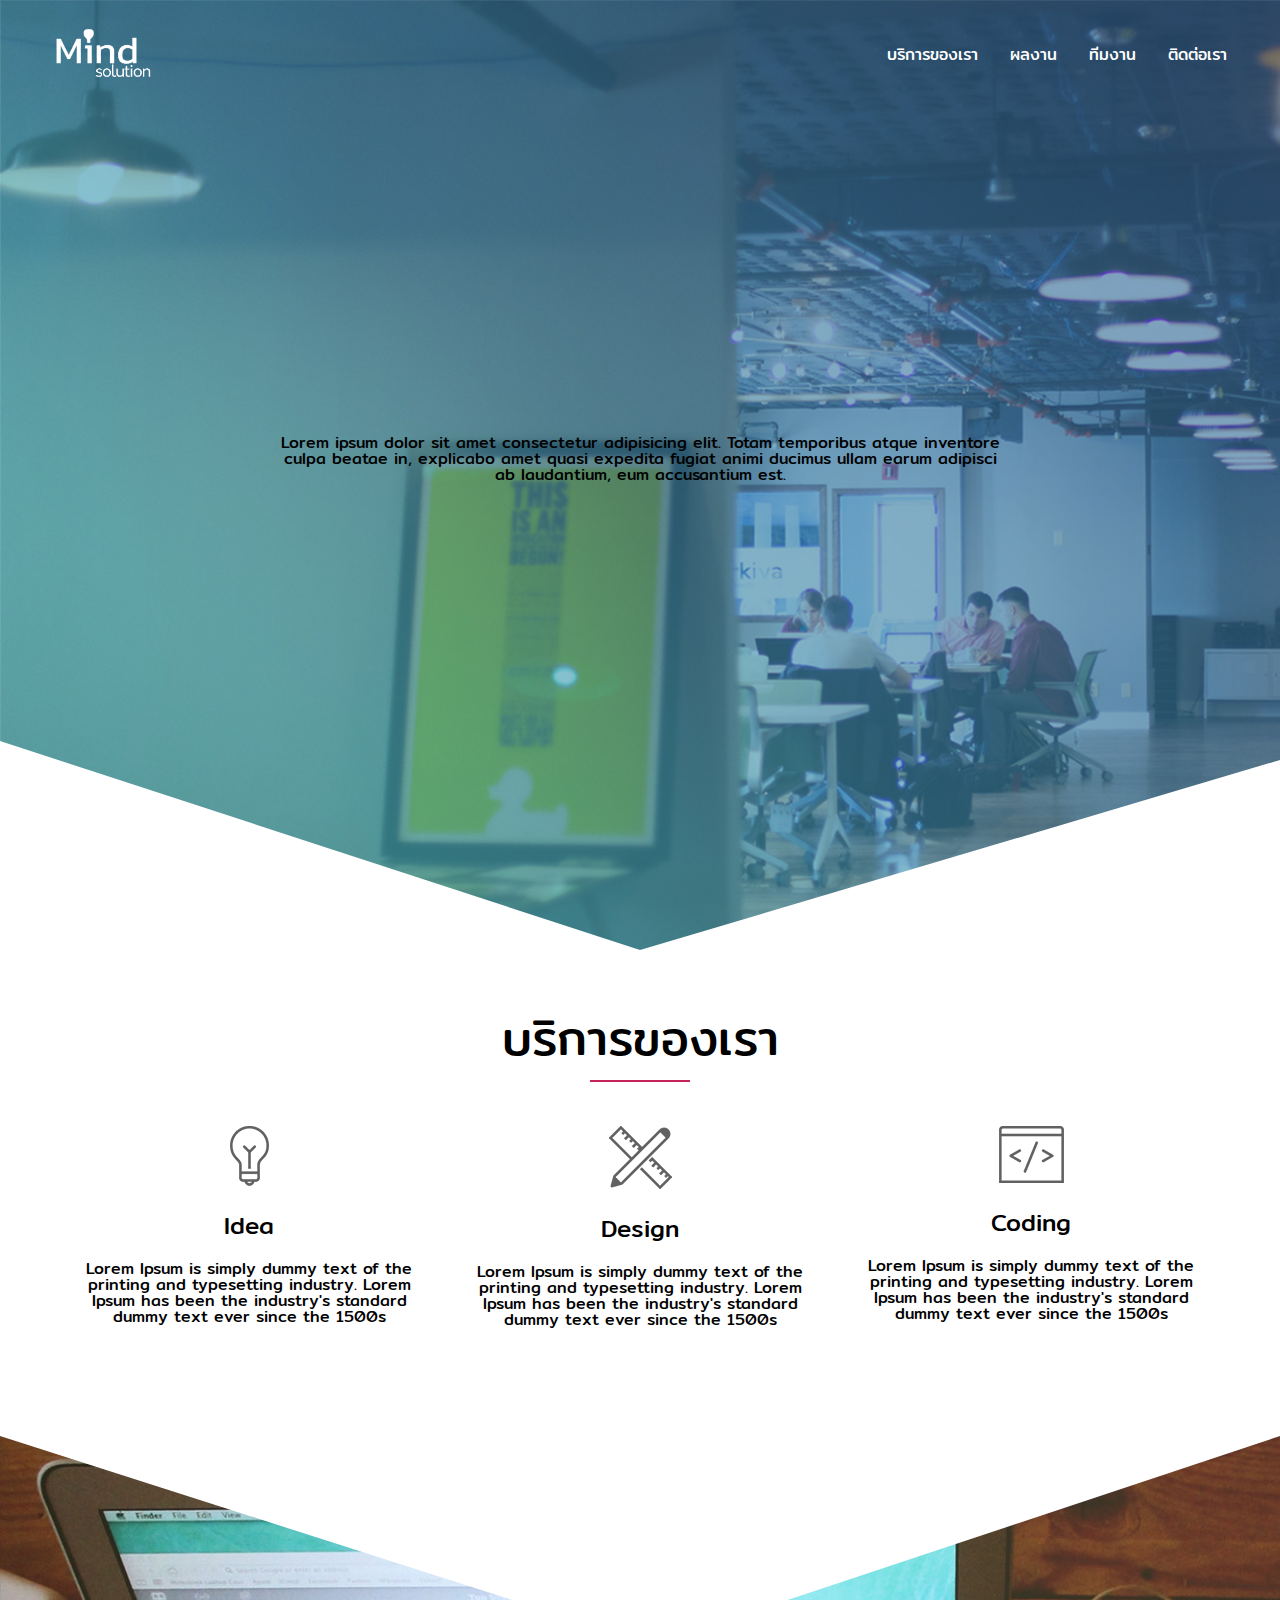
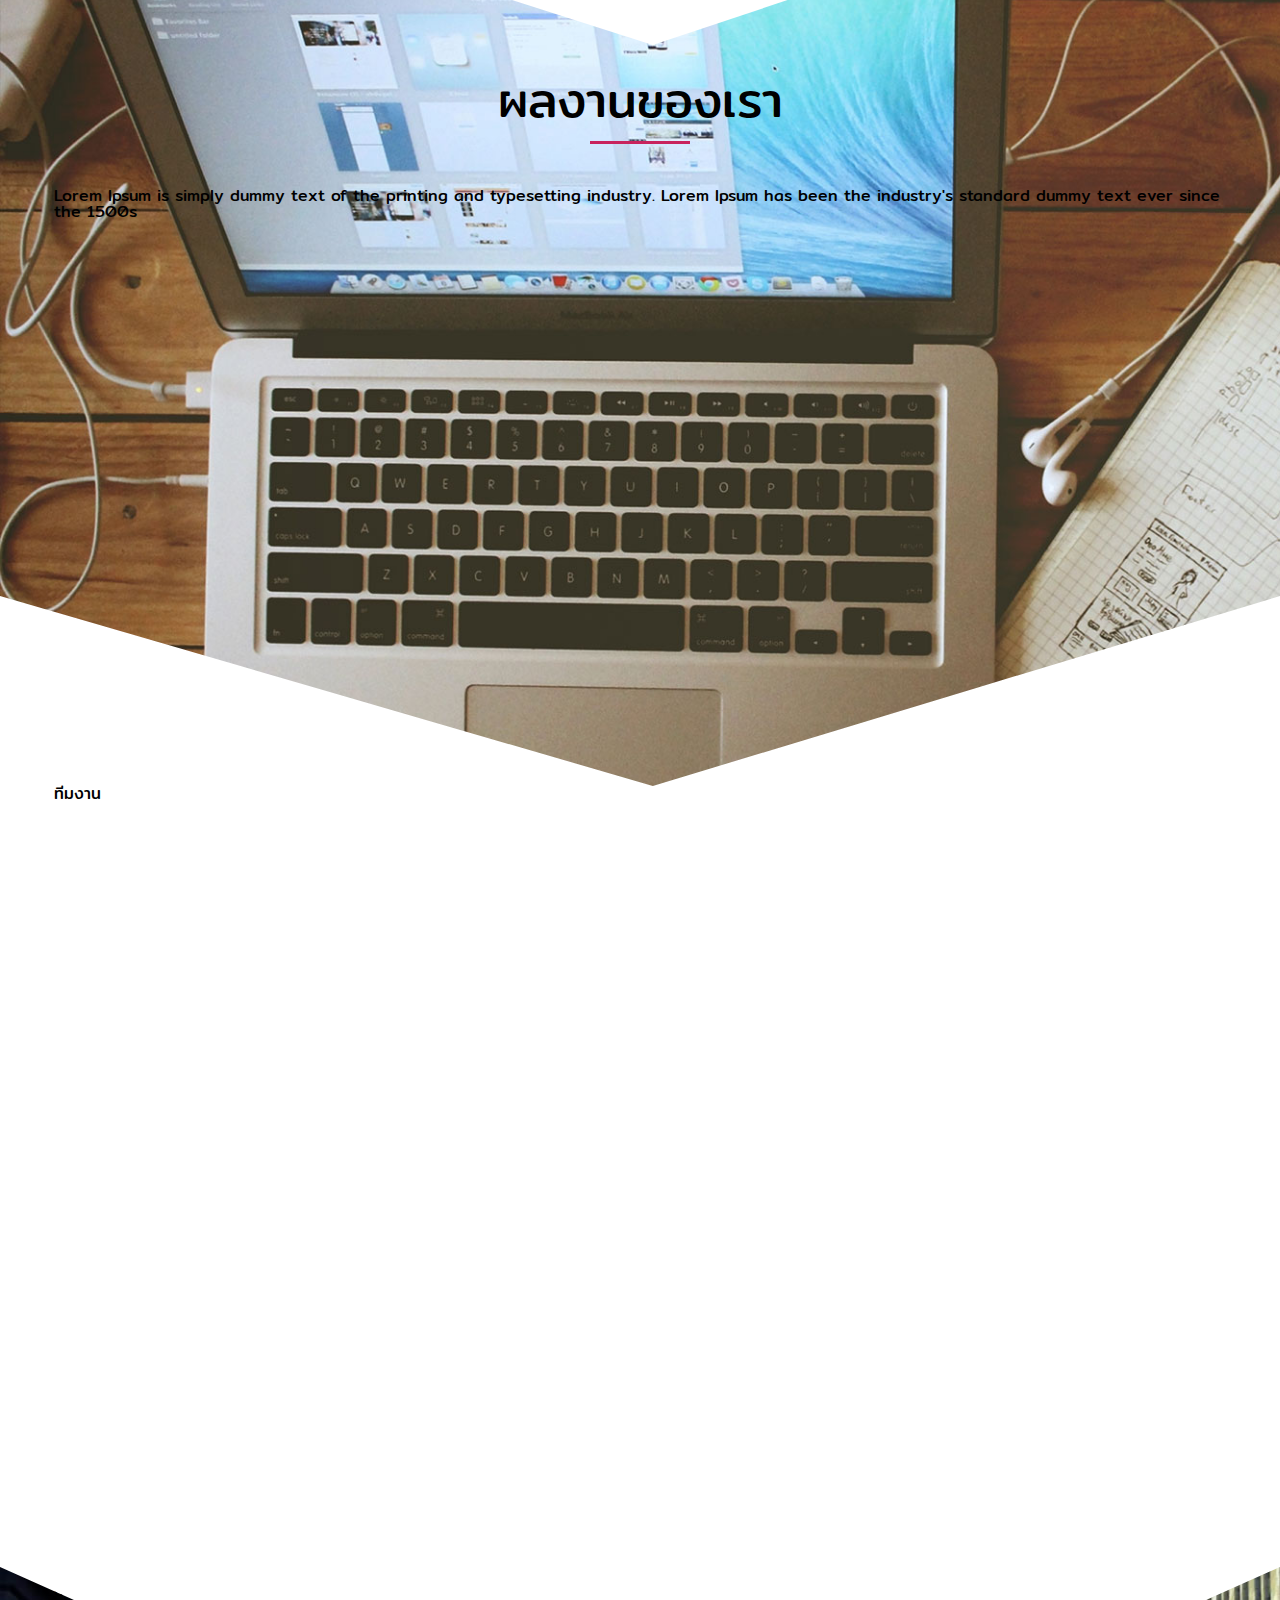
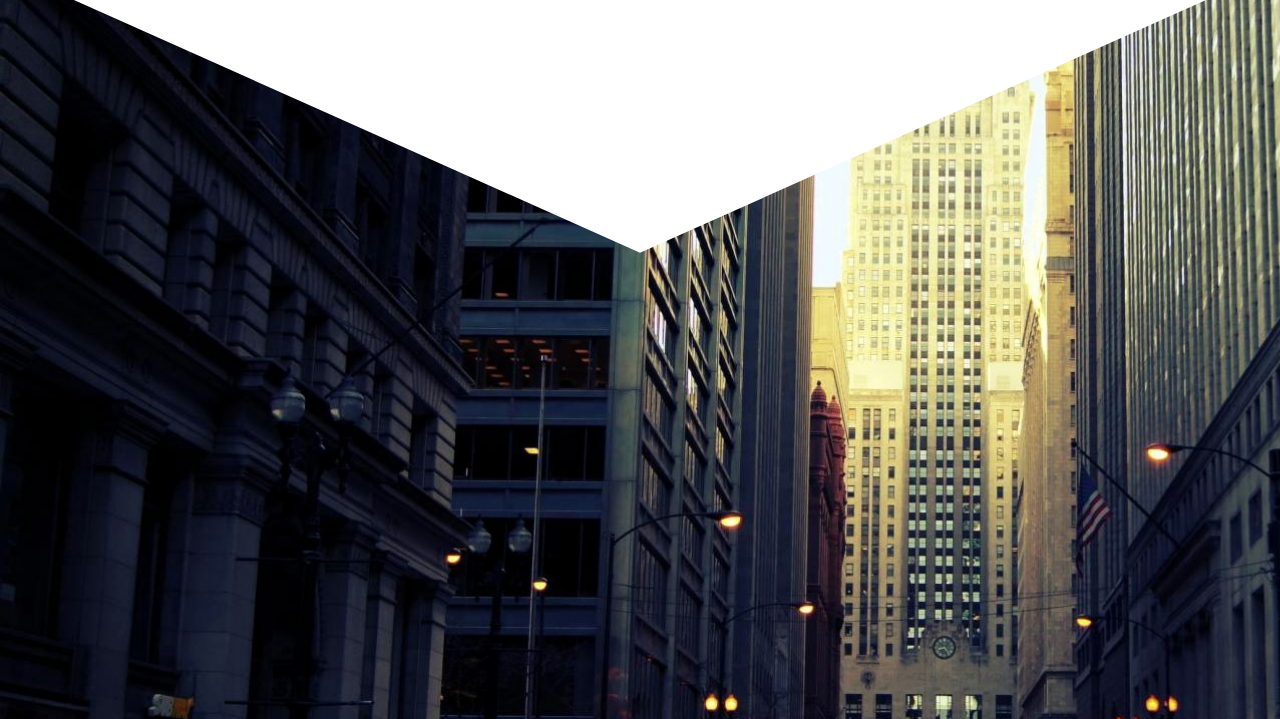
==== 26-Jan-20/index.html @ c3620bf3 "26 Jan 20" ====
<!DOCTYPE html>
<html lang="en">

<head>
    <meta charset="UTF-8">
    <meta name="viewport" content="width=device-width, initial-scale=1.0">
    <meta http-equiv="X-UA-Compatible" content="ie=edge">
    <title>Arrow</title>
    <link rel="stylesheet" href="https://cdnjs.cloudflare.com/ajax/libs/font-awesome/4.7.0/css/font-awesome.css" />
    <link rel="stylesheet" href="css/style.css">
</head>

<body>
    <header>
        <div class="container">
            <nav>
                <div class="logo">
                    <img src='./img/Arrow.png' width="100px" />
                </div>
                <ul class="menu">
                    <li><a href="#">บริการของเรา</a></li>
                    <li><a href="#">ผลงาน</a></li>
                    <li><a href="#">ทีมงาน</a></li>
                    <li><a href="#">ติดต่อเรา</a></li>
                </ul>
            </nav>
            <div class="header_title">
                Lorem ipsum dolor sit amet consectetur adipisicing elit. Totam temporibus atque inventore culpa beatae
                in, explicabo amet quasi expedita fugiat animi ducimus ullam earum adipisci ab laudantium, eum
                accusantium est.
            </div>
        </div>
    </header>

    <section class="services">
        <div class="container">
            <div class="services_header">
                <h4>บริการของเรา</h4>
            </div>

            <div class="service_items_container">
                <div class="services_items">
                    <div class="services_item_box">
                        <div class="services_item_icon">
                            <img src="./img/light.png" alt="" srcset="">
                        </div>
                        <div class="services_item_headers">
                            Idea
                        </div>
                        <div class="services_item_content">
                            Lorem Ipsum is simply dummy text of the printing and typesetting industry.
                            Lorem Ipsum has
                            been the industry's standard dummy text ever since the 1500s
                        </div>
                    </div>
                </div>

                <div class="services_items">
                    <div class="services_item_box">
                        <div class="services_item_icon">
                            <img src="./img/pencil-ruler.png" alt="" srcset="">
                        </div>
                        <div class="services_item_headers">
                            Design
                        </div>
                        <div class="services_item_content">
                            Lorem Ipsum is simply dummy text of the printing and typesetting industry.
                            Lorem Ipsum has
                            been the industry's standard dummy text ever since the 1500s
                        </div>
                    </div>
                </div>

                <div class="services_items">
                    <div class="services_item_box">
                        <div class="services_item_icon">
                            <img src="./img/coding.png" alt="" srcset="">
                        </div>
                        <div class="services_item_headers">
                            Coding
                        </div>
                        <div class="services_item_content">
                            Lorem Ipsum is simply dummy text of the printing and typesetting industry.
                            Lorem Ipsum has
                            been the industry's standard dummy text ever since the 1500s
                        </div>
                    </div>
                </div>
            </div>
        </div>
    </section>
    <section class="ourportfolio">
        <div class="container">
            <div class="ourportfolio_header">
                <p>ผลงานของเรา</p>
            </div>
            <div class="ourportfolio_content">
                <p>Lorem Ipsum is simply dummy text of the printing and typesetting industry. Lorem Ipsum has been the
                    industry's standard dummy text ever since the 1500s </p>
            </div>
        </div>
    </section>

    <section class="ourteam">
        <div class="container">
            <div class="ourteam_header">
                <p>ทีมงาน</p>
            </div>
            <div class="ourteam_content">

            </div>
        </div>
    </section>

    <section class="contactus">
        <div class="container">
            <div class="contactus_header">
                <p> ติดต่อเรา </p>
            </div>
            <div class="contactus_content">
                dddddddddddddddddddddddddd
            </div>
        </div>
    </section>
</body>

</html>
---- 26-Jan-20/css/style.css ----
@import url('https://fonts.googleapis.com/css?family=Mitr&display=swap');

html, body, div, span, applet, object, iframe,
h1, h2, h3, h4, h5, h6, p, blockquote, pre,
a, abbr, acronym, address, big, cite, code,
del, dfn, em, img, ins, kbd, q, s, samp,
small, strike, strong, sub, sup, tt, var,
b, u, i, center,
dl, dt, dd, ol, ul, li,
fieldset, form, label, legend,
table, caption, tbody, tfoot, thead, tr, th, td,
article, aside, canvas, details, embed, 
figure, figcaption, footer, header, hgroup, 
menu, nav, output, ruby, section, summary,
time, mark, audio, video {
	margin: 0;
	padding: 0;
	border: 0;
	font-size: 100%;
	font: inherit;
	vertical-align: baseline;
}
/* HTML5 display-role reset for older browsers */
article, aside, details, figcaption, figure, 
footer, header, hgroup, menu, nav, section {
	display: block;
}
body {
    line-height: 1;
    font-family: 'Mitr', sans-serif;
}
ol, ul {
	list-style: none;
}
blockquote, q {
	quotes: none;
}
blockquote:before, blockquote:after,
q:before, q:after {
	content: '';
	content: none;
}
table {
	border-collapse: collapse;
	border-spacing: 0;
}
.container {
    max-width: 1173px;
    width: 98%;
    margin: 0 auto;
}

header {
    width: 100%;
    height: 950px;
    background: url('../img//bg_container.png') no-repeat;
    clip-path: polygon(0 78%, 0 0, 100% 0, 100% 80%, 50% 100%);
    background-size: cover;
}

nav {
    display: flex;
    justify-content: space-between;
    align-items: center;
    height: 109px;
}

nav ul.menu {
    display: flex;
}

nav ul.menu li {
    margin-left: 2em;
}

nav ul.menu li a {
    color: #fff;
    text-decoration: none;
    transition: .2s;
}

nav ul.menu li a:hover {
    color: #ccc7c7;
}

.header_title {
    width: 725px;
    text-align: center;
    margin: 0 auto;
    height: 700px;
    display: flex;
    align-items: center;
}

/* Our Services */

.services {
    width: 100%;
    height: 422px;
}

.services_header {
    margin-top: 4em;
}

.services_header h4 {
    text-align: center;
    font-size: 3em;
    position: relative;
}

.services_header h4:before {
    content: '';
    position: absolute;
    left: 50%;
    transform: translateX(-50%);
    width: 100px;
    border-bottom: 2px solid #c8235d;
    bottom: -20px;
}
 
.service_items_container {
    display: flex;
    flex-direction: row;
    width: 100%;
    padding-top: 4em;
}

.services_items {
    display: flex;
    text-align: center;
}

.services_item_headers {
    margin-top: 1em;
    margin-bottom: 1em;
    font-size: x-large;
}

.services_item_content {
    margin: 3px 20px;
}

/* Our Portfolio */

.ourportfolio {
    width: 100%;
    height: 950px;
    background: url('../img/macbook.jpg') no-repeat;
    clip-path: polygon(100% 80%, 51% 100%, 0 80%, 0 0, 51% 22%, 100% 0);
    background-size: cover;
}

.ourportfolio_header {
    padding-top: 5em;
    text-align: center;
    font-size: 3em;
    position: relative;
}

.ourportfolio_header p:before {
    content: '';
    position: absolute;
    left: 50%;
    transform: translateX(-50%);
    width: 100px;
    border-bottom: 3px solid #c8235d;
    bottom: -20px;
}

.ourportfolio_content {
    width: 100%;
    padding-top: 4em;
}

/* Our Team */

.ourteam {
    width: 100%;
    height: 781px;
}


/* Contact Us */

.contactus {
    width: 100%;
    height: 752px;
    background: url('../img/contactus.jpg') no-repeat;
    background-size: cover;
    clip-path: polygon(100% 100%, 47% 100%, 0 100%, 0 0, 50% 38%, 100% 0);
    white-space: normal;
}
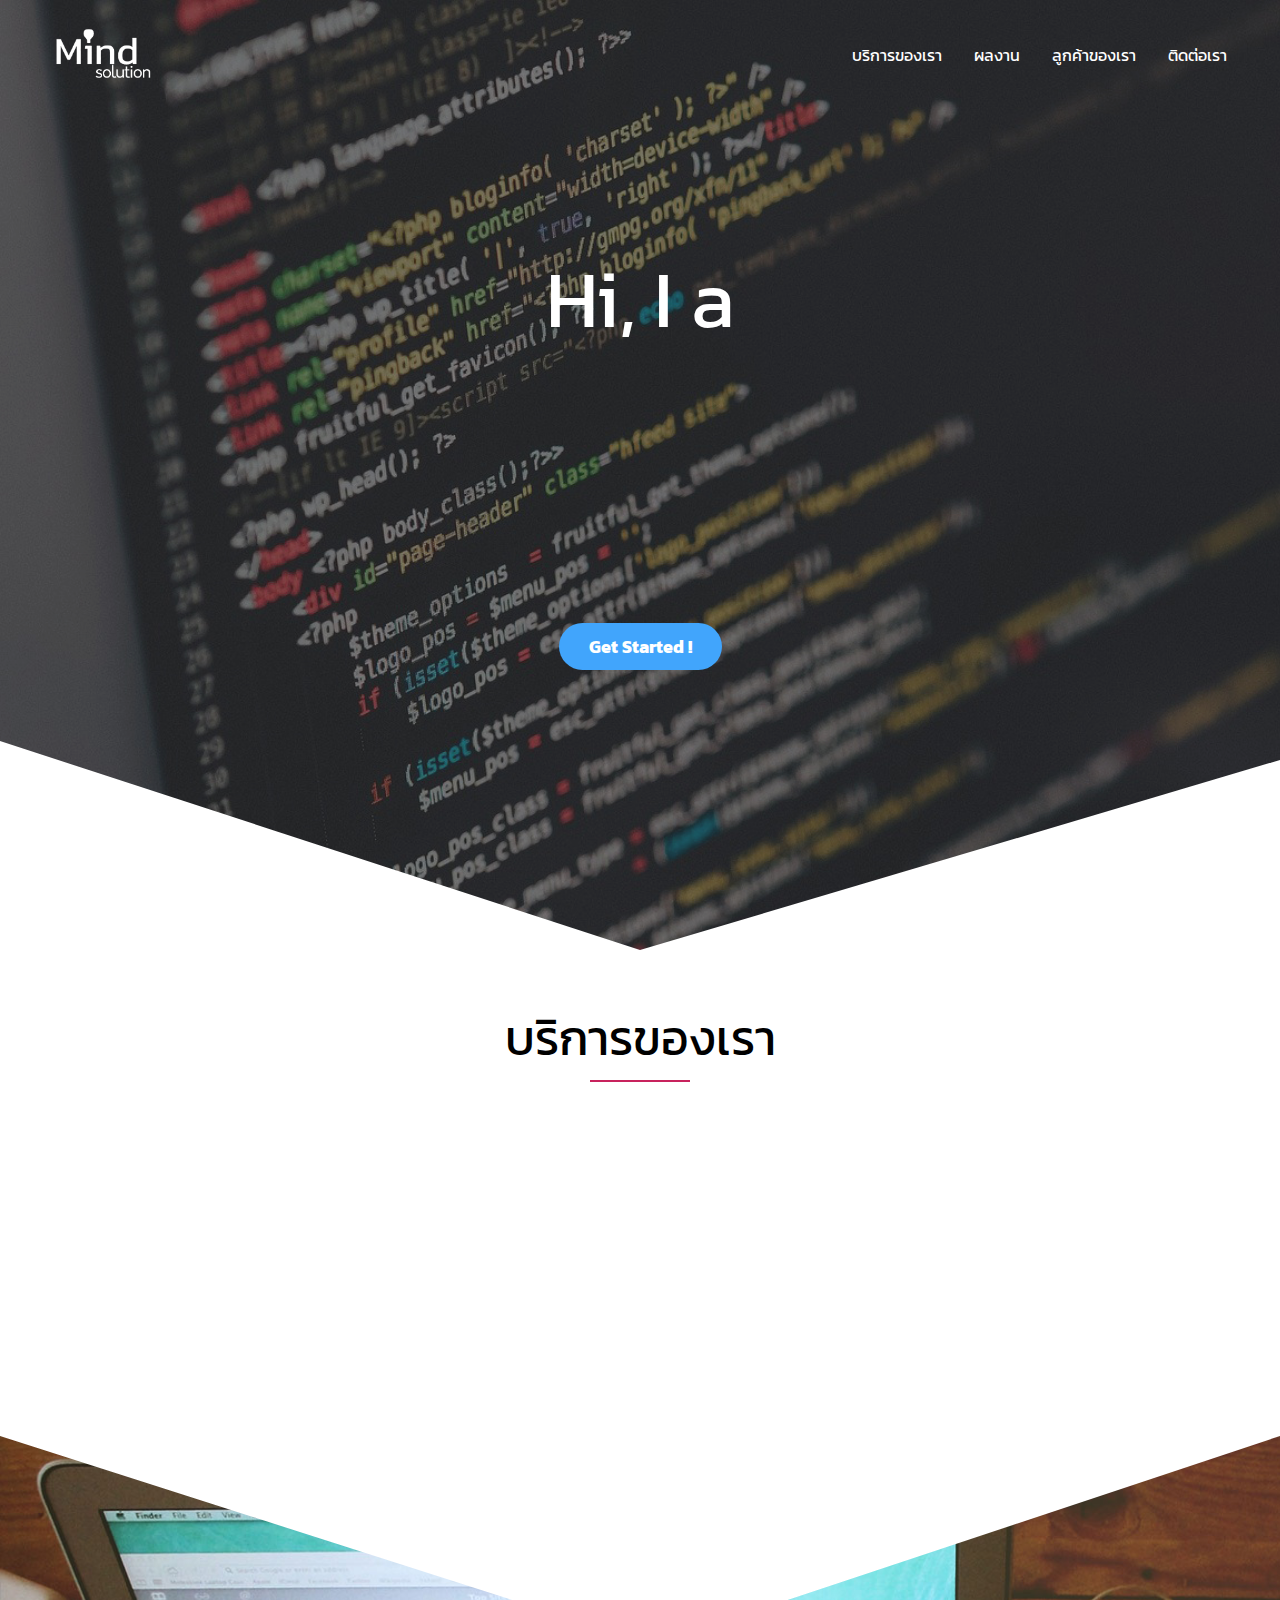
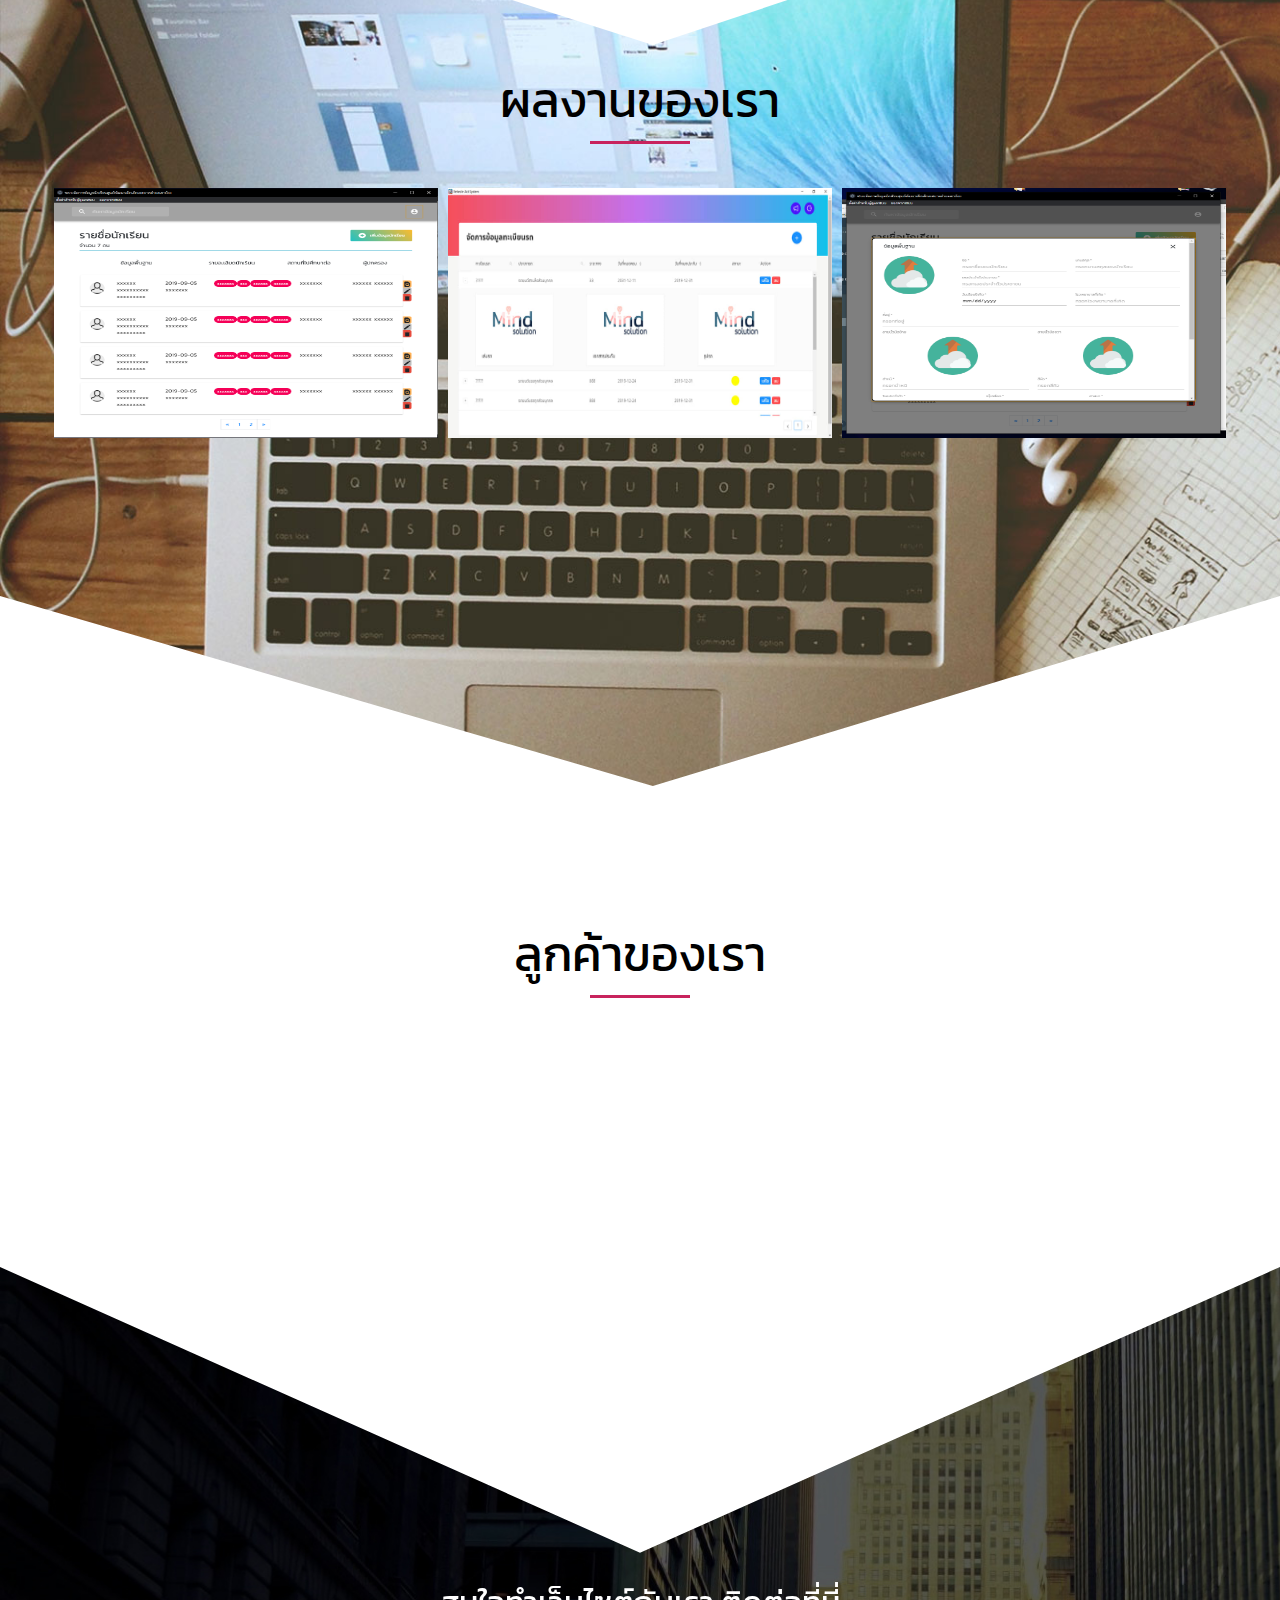
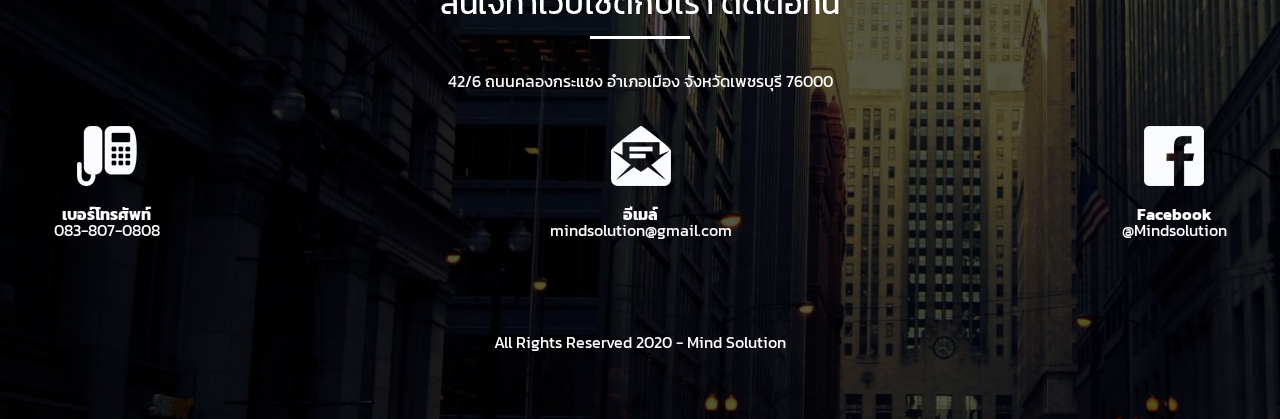
==== commit 3ebcbafb: "improve 26 jan" ====
--- a/26-Jan-20/index.html
+++ b/26-Jan-20/index.html
@@ -1,127 +1,238 @@
 <!DOCTYPE html>
 <html lang="en">
-
-<head>
-    <meta charset="UTF-8">
-    <meta name="viewport" content="width=device-width, initial-scale=1.0">
-    <meta http-equiv="X-UA-Compatible" content="ie=edge">
-    <title>Arrow</title>
-    <link rel="stylesheet" href="https://cdnjs.cloudflare.com/ajax/libs/font-awesome/4.7.0/css/font-awesome.css" />
-    <link rel="stylesheet" href="css/style.css">
-</head>
-
-<body>
-    <header>
-        <div class="container">
-            <nav>
-                <div class="logo">
-                    <img src='./img/Arrow.png' width="100px" />
-                </div>
-                <ul class="menu">
-                    <li><a href="#">บริการของเรา</a></li>
-                    <li><a href="#">ผลงาน</a></li>
-                    <li><a href="#">ทีมงาน</a></li>
-                    <li><a href="#">ติดต่อเรา</a></li>
-                </ul>
-            </nav>
-            <div class="header_title">
-                Lorem ipsum dolor sit amet consectetur adipisicing elit. Totam temporibus atque inventore culpa beatae
-                in, explicabo amet quasi expedita fugiat animi ducimus ullam earum adipisci ab laudantium, eum
-                accusantium est.
-            </div>
-        </div>
+  <head>
+    <meta charset="UTF-8" />
+    <meta name="viewport" content="width=device-width, initial-scale=1.0" />
+    <meta http-equiv="X-UA-Compatible" content="ie=edge" />
+    <title>Mind Solution | รับพัฒนา Application เว็บ Application</title>
+    <link rel="stylesheet" href="https://unpkg.com/aos@next/dist/aos.css" />
+    <link
+      rel="stylesheet"
+      href="https://cdnjs.cloudflare.com/ajax/libs/animate.css/3.7.0/animate.min.css"
+    />
+    <link
+      rel="stylesheet"
+      href="https://cdnjs.cloudflare.com/ajax/libs/OwlCarousel2/2.3.4/assets/owl.carousel.min.css"
+    />
+    <link
+      rel="stylesheet"
+      href="https://cdnjs.cloudflare.com/ajax/libs/OwlCarousel2/2.3.4/assets/owl.theme.default.min.css"
+    />
+    <link rel="stylesheet" href="css/style.css" />
+  </head>
+
+  <body id="fullpage">
+
+    <header class="section">
+      <div class="container">
+        <nav>
+          <div class="logo">
+            <img src="./img/Arrow.png" width="100px" />
+          </div>
+          <ul class="menu">
+            <li><a href="#section1">บริการของเรา</a></li>
+            <li><a href="#section3">ผลงาน</a></li>
+            <li><a href="#section4">ลูกค้าของเรา</a></li>
+            <li><a href="#section5">ติดต่อเรา</a></li>
+          </ul>
+        </nav>
+        <div class="header_title">
+          <div class="text">
+            <h1
+              class="typewrite"
+              data-period="2000"
+              data-type='[ "Hi, I am Mind Solution", "I am Creative.", "I Love Design.", "I Love to Develop." ]'
+            >
+              <span class="wrap"> </span>
+            </h1>
+          </div>
+          <div class="getstarted">
+            <a href="#section1" class="getstarted">Get Started !</a>
+          </div>
+        </div>
+      </div>
     </header>
 
-    <section class="services">
-        <div class="container">
-            <div class="services_header">
-                <h4>บริการของเรา</h4>
-            </div>
-
-            <div class="service_items_container">
-                <div class="services_items">
-                    <div class="services_item_box">
-                        <div class="services_item_icon">
-                            <img src="./img/light.png" alt="" srcset="">
-                        </div>
-                        <div class="services_item_headers">
-                            Idea
-                        </div>
-                        <div class="services_item_content">
-                            Lorem Ipsum is simply dummy text of the printing and typesetting industry.
-                            Lorem Ipsum has
-                            been the industry's standard dummy text ever since the 1500s
-                        </div>
-                    </div>
-                </div>
-
-                <div class="services_items">
-                    <div class="services_item_box">
-                        <div class="services_item_icon">
-                            <img src="./img/pencil-ruler.png" alt="" srcset="">
-                        </div>
-                        <div class="services_item_headers">
-                            Design
-                        </div>
-                        <div class="services_item_content">
-                            Lorem Ipsum is simply dummy text of the printing and typesetting industry.
-                            Lorem Ipsum has
-                            been the industry's standard dummy text ever since the 1500s
-                        </div>
-                    </div>
-                </div>
-
-                <div class="services_items">
-                    <div class="services_item_box">
-                        <div class="services_item_icon">
-                            <img src="./img/coding.png" alt="" srcset="">
-                        </div>
-                        <div class="services_item_headers">
-                            Coding
-                        </div>
-                        <div class="services_item_content">
-                            Lorem Ipsum is simply dummy text of the printing and typesetting industry.
-                            Lorem Ipsum has
-                            been the industry's standard dummy text ever since the 1500s
-                        </div>
-                    </div>
-                </div>
-            </div>
-        </div>
-    </section>
-    <section class="ourportfolio">
-        <div class="container">
-            <div class="ourportfolio_header">
-                <p>ผลงานของเรา</p>
-            </div>
-            <div class="ourportfolio_content">
-                <p>Lorem Ipsum is simply dummy text of the printing and typesetting industry. Lorem Ipsum has been the
-                    industry's standard dummy text ever since the 1500s </p>
-            </div>
-        </div>
-    </section>
-
-    <section class="ourteam">
-        <div class="container">
-            <div class="ourteam_header">
-                <p>ทีมงาน</p>
-            </div>
-            <div class="ourteam_content">
-
-            </div>
-        </div>
-    </section>
-
-    <section class="contactus">
-        <div class="container">
-            <div class="contactus_header">
-                <p> ติดต่อเรา </p>
-            </div>
-            <div class="contactus_content">
-                dddddddddddddddddddddddddd
-            </div>
-        </div>
-    </section>
-</body>
-
-</html>+    <section class="services section" id="section1">
+      <div class="container">
+        <div class="services_header">
+          <h4>บริการของเรา</h4>
+        </div>
+
+        <div class="service_items_container">
+          <div class="services_items" data-aos="zoom-in">
+            <div class="services_item_box">
+              <div class="services_item_icon">
+                <img src="./img/light.png" alt="" srcset="" />
+              </div>
+              <div class="services_item_headers">
+                Desktop Application
+              </div>
+              <div class="services_item_content">
+                Desktop Application เป็นเครื่องมือสำคัญของธุรกิจยุคใหม่ ที่ใช้เทคโนโลยีเข้ามาช่วยในการบริหารจัดการภายในองค์กร 
+                ไม่ว่าจะเป็นการจัดการข้อมูลต่างๆ การเก็บข้อมูลของธุรกิจ ผ่านโปรแกรมเฉพาะทางสำหรับองค์กร
+              </div>
+            </div>
+          </div>
+
+          <div class="services_items" data-aos="zoom-in">
+            <div class="services_item_box">
+              <div class="services_item_icon">
+                <img src="./img/pencil-ruler.png" alt="" srcset="" />
+              </div>
+              <div class="services_item_headers">
+                Web Application & Design
+              </div>
+              <div class="services_item_content">
+                ในยุคดิจิทัล สิ่งสำคัญมากๆคือแพลตฟอร์มโลกดิจิทัลที่มีประสิทธิภาพ ซึ่งจะช่วยโปรโมทธุรกิจและบริการผ่านออนไลน์ 
+                ให้เราช่วยสร้างเว็บไซต์และแพลตฟอร์ม ที่ตรงเป้าหมายและดึงดูดใจผู้เข้าชมได้
+              </div>
+            </div>
+          </div>
+        </div>
+      </div>
+    </section>
+    <section class="ourportfolio section">
+      <div class="container">
+        <div class="ourportfolio_header">
+          <p>ผลงานของเรา</p>
+        </div>
+        <div class="ourportfolio_content">
+          <div class="owl-carousel owl-theme">
+            <div>
+              <img src="./img/work/student.png" width="100%" height="250px" />
+            </div>
+            <div>
+              <img src="./img/work/vehecal.jpg" width="100%" height="250px" />
+            </div>
+            <div>
+              <img src="./img/work/std1.png" width="100%" height="250px" />
+            </div>
+          </div>
+        </div>
+      </div>
+    </section>
+
+    <section class="ourteam section" id="section4">
+      <div class="container">
+        <div class="ourteam_header">
+          <p>ลูกค้าของเรา</p>
+        </div>
+        <div class="ourteam_content">
+          <div class="ourteam_items" data-aos="fade-up">
+            <img src="./img/clients/khaoyoi.jpg" alt="" srcset="" />
+          </div>
+        </div>
+      </div>
+    </section>
+
+    <section class="contactus section">
+      <div class="container">
+        <div class="contactus_header">
+          <p>สนใจทำเว็บไซต์กับเรา ติดต่อที่นี่</p>
+        </div>
+        <div class="contactus_content">
+          <address>
+              42/6 ถนนคลองกระแชง อำเภอเมือง จังหวัดเพชรบุรี 76000
+          </address>
+
+          <div class="contactus_container">
+              <div class="contactus_items">
+                  <div class="contactus_item_pic">
+                    <img src="./img/phone.png" />
+                  </div>
+                  <div class="contactus_item_content">
+                    <span>เบอร์โทรศัพท์</span>
+                    <p>083-807-0808</p>
+                  </div>
+              </div>
+              <div class="contactus_items">
+                  <div class="contactus_item_pic">
+                    <img src="./img/mail.png" />
+                  </div>
+                  <div class="contactus_item_content">
+                    <span>อีเมล์</span>
+                    <p>mindsolution@gmail.com</p>
+                  </div>
+              </div>
+              <div class="contactus_items">
+                  <div class="contactus_item_pic">
+                    <img src="./img/fb.png" />
+                  </div>
+                  <div class="contactus_item_content">
+                    <span>Facebook</span>
+                    <p>@Mindsolution</p>
+                  </div>
+              </div>
+          </div>
+          <div class="copyright">
+            All Rights Reserved 2020 - Mind Solution
+          </div>
+        </div>
+      </div>
+    </section>
+
+    <script src="./js/typewrite.js"></script>
+    <script src="https://cdnjs.com/libraries/fullPage.js"></script>
+    <script src="https://code.jquery.com/jquery-3.3.1.js"></script>
+    <script src="https://unpkg.com/aos@next/dist/aos.js"></script>
+    <script src="https://cdnjs.cloudflare.com/ajax/libs/OwlCarousel2/2.3.4/owl.carousel.min.js"></script>
+
+    <script>
+      $(document).ready(function() {
+        $(".owl-carousel").owlCarousel({
+          loop: true,
+          margin: 10,
+          responsiveClass: true,
+          autoplay:true,
+          autoplayTimeout:1000,
+          autoplayHoverPause:true,
+          responsive: {
+            0: {
+              items: 1,
+              nav: true
+            },
+            600: {
+              items: 2,
+              nav: false
+            },
+            1000: {
+              items: 3,
+              nav: true,
+              loop: false
+            }
+          }
+        });
+      });
+      AOS.init({
+        offset: 0,
+        duration: 2000
+      });
+    </script>
+  </body>
+
+    <!-- Load Facebook SDK for JavaScript -->
+    <div id="fb-root"></div>
+    <script>
+        window.fbAsyncInit = function() {
+        FB.init({
+            xfbml            : true,
+            version          : 'v5.0'
+        });
+        };
+
+        (function(d, s, id) {
+        var js, fjs = d.getElementsByTagName(s)[0];
+        if (d.getElementById(id)) return;
+        js = d.createElement(s); js.id = id;
+        js.src = 'https://connect.facebook.net/th_TH/sdk/xfbml.customerchat.js';
+        fjs.parentNode.insertBefore(js, fjs);
+    }(document, 'script', 'facebook-jssdk'));</script>
+
+    <!-- Your customer chat code -->
+    <div class="fb-customerchat"
+        page_id="105126607623519"
+    logged_in_greeting="สวัสดี เราสามารถช่วยอะไรคุณได้บ้าง !"
+    logged_out_greeting="สวัสดี เราสามารถช่วยอะไรคุณได้บ้าง !">
+    </div>
+</html>
--- a/26-Jan-20/css/style.css
+++ b/26-Jan-20/css/style.css
@@ -1,4 +1,4 @@
-@import url('https://fonts.googleapis.com/css?family=Mitr&display=swap');
+@import url('https://fonts.googleapis.com/css?family=Kanit&display=swap');
 
 html, body, div, span, applet, object, iframe,
 h1, h2, h3, h4, h5, h6, p, blockquote, pre,
@@ -25,9 +25,14 @@
 footer, header, hgroup, menu, nav, section {
 	display: block;
 }
+
+html {
+    scroll-behavior: smooth;
+    font-family: 'Kanit', sans-serif;
+
+}
 body {
     line-height: 1;
-    font-family: 'Mitr', sans-serif;
 }
 ol, ul {
 	list-style: none;
@@ -53,7 +58,8 @@
 header {
     width: 100%;
     height: 950px;
-    background: url('../img//bg_container.png') no-repeat;
+    background: url('../img/code.jpg') no-repeat;
+    opacity: 0.9;
     clip-path: polygon(0 78%, 0 0, 100% 0, 100% 80%, 50% 100%);
     background-size: cover;
 }
@@ -85,13 +91,40 @@
 
 .header_title {
     width: 725px;
-    text-align: center;
     margin: 0 auto;
     height: 700px;
     display: flex;
     align-items: center;
-}
-
+    font-size: 2.5em;
+    justify-content: center;
+    flex-direction: column;
+}
+
+.header_title .text {
+    width: 100%;
+    height: 40vh;
+}
+
+
+.header_title a {
+    width: 10em !important;
+    height: 3em;
+    background: #2d9cfc;
+    border: none;
+    text-align: center !important;
+    line-height: 1em;
+    text-decoration: none;
+    padding: 10px 30px;
+    font-size: large;
+    border-radius: 3em;
+    transition: .6s;
+    color: white;
+    font-weight: bold;
+}
+
+.header_title a:hover {
+    background: #2dcffc;
+}
 /* Our Services */
 
 .services {
@@ -120,8 +153,8 @@
 }
  
 .service_items_container {
-    display: flex;
-    flex-direction: row;
+    display: grid;
+    grid-template-columns: repeat(auto-fit, minmax(390px, 1fr));
     width: 100%;
     padding-top: 4em;
 }
@@ -177,8 +210,32 @@
 
 .ourteam {
     width: 100%;
-    height: 781px;
-}
+    height: 481px;
+}
+
+.ourteam_header {
+    padding-top: 3em;
+    text-align: center;
+    font-size: 3em;
+    position: relative;
+}
+
+.ourteam_header p:before {
+    content: '';
+    position: absolute;
+    left: 50%;
+    transform: translateX(-50%);
+    width: 100px;
+    border-bottom: 3px solid #c8235d;
+    bottom: -20px;
+}
+
+.ourteam_items {
+    margin-top: 24px;
+    display: flex;
+    justify-content: center;
+}
+
 
 
 /* Contact Us */
@@ -190,4 +247,198 @@
     background-size: cover;
     clip-path: polygon(100% 100%, 47% 100%, 0 100%, 0 0, 50% 38%, 100% 0);
     white-space: normal;
+}
+
+.contactus_header {
+    padding-top: 10em;
+    text-align: center;
+    font-size: 2em;
+    position: relative;
+    color: white;
+}
+
+.contactus_header p:before {
+    content: '';
+    position: absolute;
+    left: 50%;
+    transform: translateX(-50%);
+    width: 100px;
+    border-bottom: 3px solid white;
+    bottom: -20px;
+}
+
+address {
+    width: 100%;
+    margin: 0 auto; 
+    display: flex;
+    justify-content: center;
+    margin-top: 54px;
+    color: white;
+}
+
+.contactus_container {
+    width: 100%;
+    margin-top: 2em;
+    display: flex;
+    justify-content: space-between;
+}
+.contactus_items {
+    color: white;
+}
+.contactus_items .contactus_item_pic {
+    display: flex;
+    justify-content: center;
+    margin-top: 5px;
+}
+
+.contactus_item_content {
+    margin-top: 20px;
+    display: flex;
+    flex-direction: column;
+    align-items: center;
+}
+
+.contactus_item_content span {
+    font-weight: bold;
+}
+
+.copyright {
+    width: 100%;
+    margin-top: 6em;
+    color: white;
+    display: flex;
+    justify-content: center;
+}
+/* typewrite */
+
+.typewrite {
+    color: white;
+    text-align: center !important;
+    font-size: 2em;
+}
+
+/* responsive */
+
+
+@media only screen and (max-width: 768px) {
+    .header_title {
+        width: auto;
+    }
+    nav {
+        flex-direction: column;
+    }
+    .logo {
+        margin-top: 2em;
+        margin-bottom: 2em;
+    }
+    .typewrite {
+        font-size: 1em;
+    }
+    .services {
+        height: 542px;
+    }
+    .services_items {
+        margin-bottom: 29px;
+    }
+
+    .copyright {
+        margin-top: 0em;
+        padding: 2em 2px;
+        margin-bottom: 0.01em;
+    }
+}
+
+@media only screen and (max-width: 480px) {
+    nav ul.menu {
+        display: flex;
+        flex-direction: column;
+    }
+    .header_title {
+        width: 378px;
+    }
+    .typewrite {
+        font-size: 1em;
+    }
+
+    .getstarted {
+        margin-top: -81px;
+        margin-left: -5px;
+    }
+    .services {
+        margin-top: -250px;
+    }
+    header {
+        clip-path: polygon(0 61%, 0 0, 100% 0, 122% 58%, 50% 74%);
+    }
+
+    .contactus_container {
+        flex-direction: column;
+        padding-top: 0vh;
+    }
+    .contactus_header {
+        padding-top: 4em;
+    }
+    .services_header h4 {
+        text-align: center;
+        font-size: 2em;
+        position: relative;
+    }
+
+    .services_item_headers {
+        margin-top: 1em;
+        margin-bottom: 0.4em;
+        font-size: large;
+    }
+
+    .services_item_content {
+        font-size: smaller;
+    }
+
+    .contactus {
+        height: auto;
+        clip-path: polygon(100% 100%, 47% 100%, 0 100%, 0 0, 50% 12%, 100% 0);
+    }
+
+    address {
+        word-break: break-word;
+        text-align: center;
+    }
+}
+
+@media only screen and (max-width: 380px) {
+    .typewrite {
+        font-size: 0.7em;
+    }
+
+    .header_title .text {
+        margin-right: 20px;
+    }
+
+    
+    .services_item_headers {
+        margin-top: 1em;
+        margin-bottom: 0.6em;
+        font-size: large;
+    }
+
+    .services_item_content {
+        font-size: smaller;
+    }
+
+    .service_items_container {
+        width: 98%;
+        padding-top: 4em;
+        display: flex;
+        flex-direction: column;
+    }
+
+    .ourteam_items img {
+        width: 100%;
+        height: auto;
+    }
+
+    .contactus {
+        height: auto;
+    }
+
 }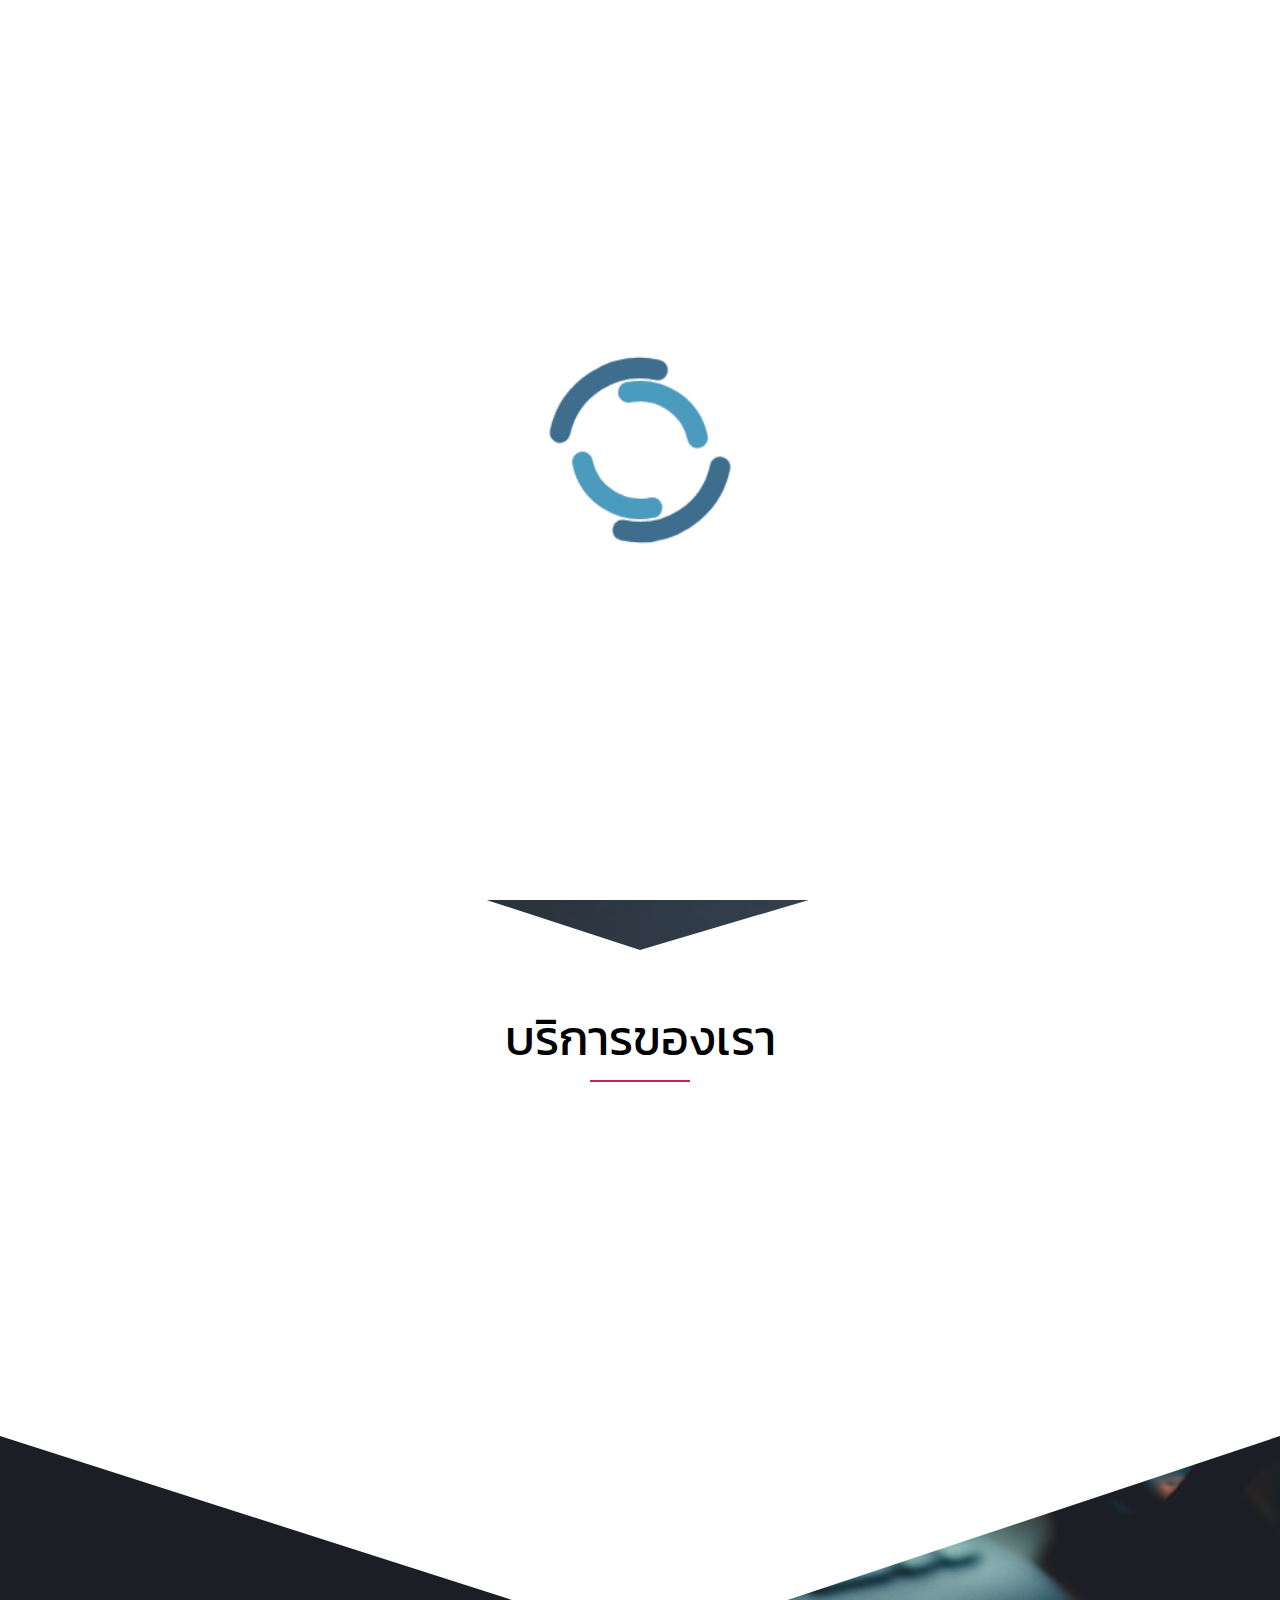
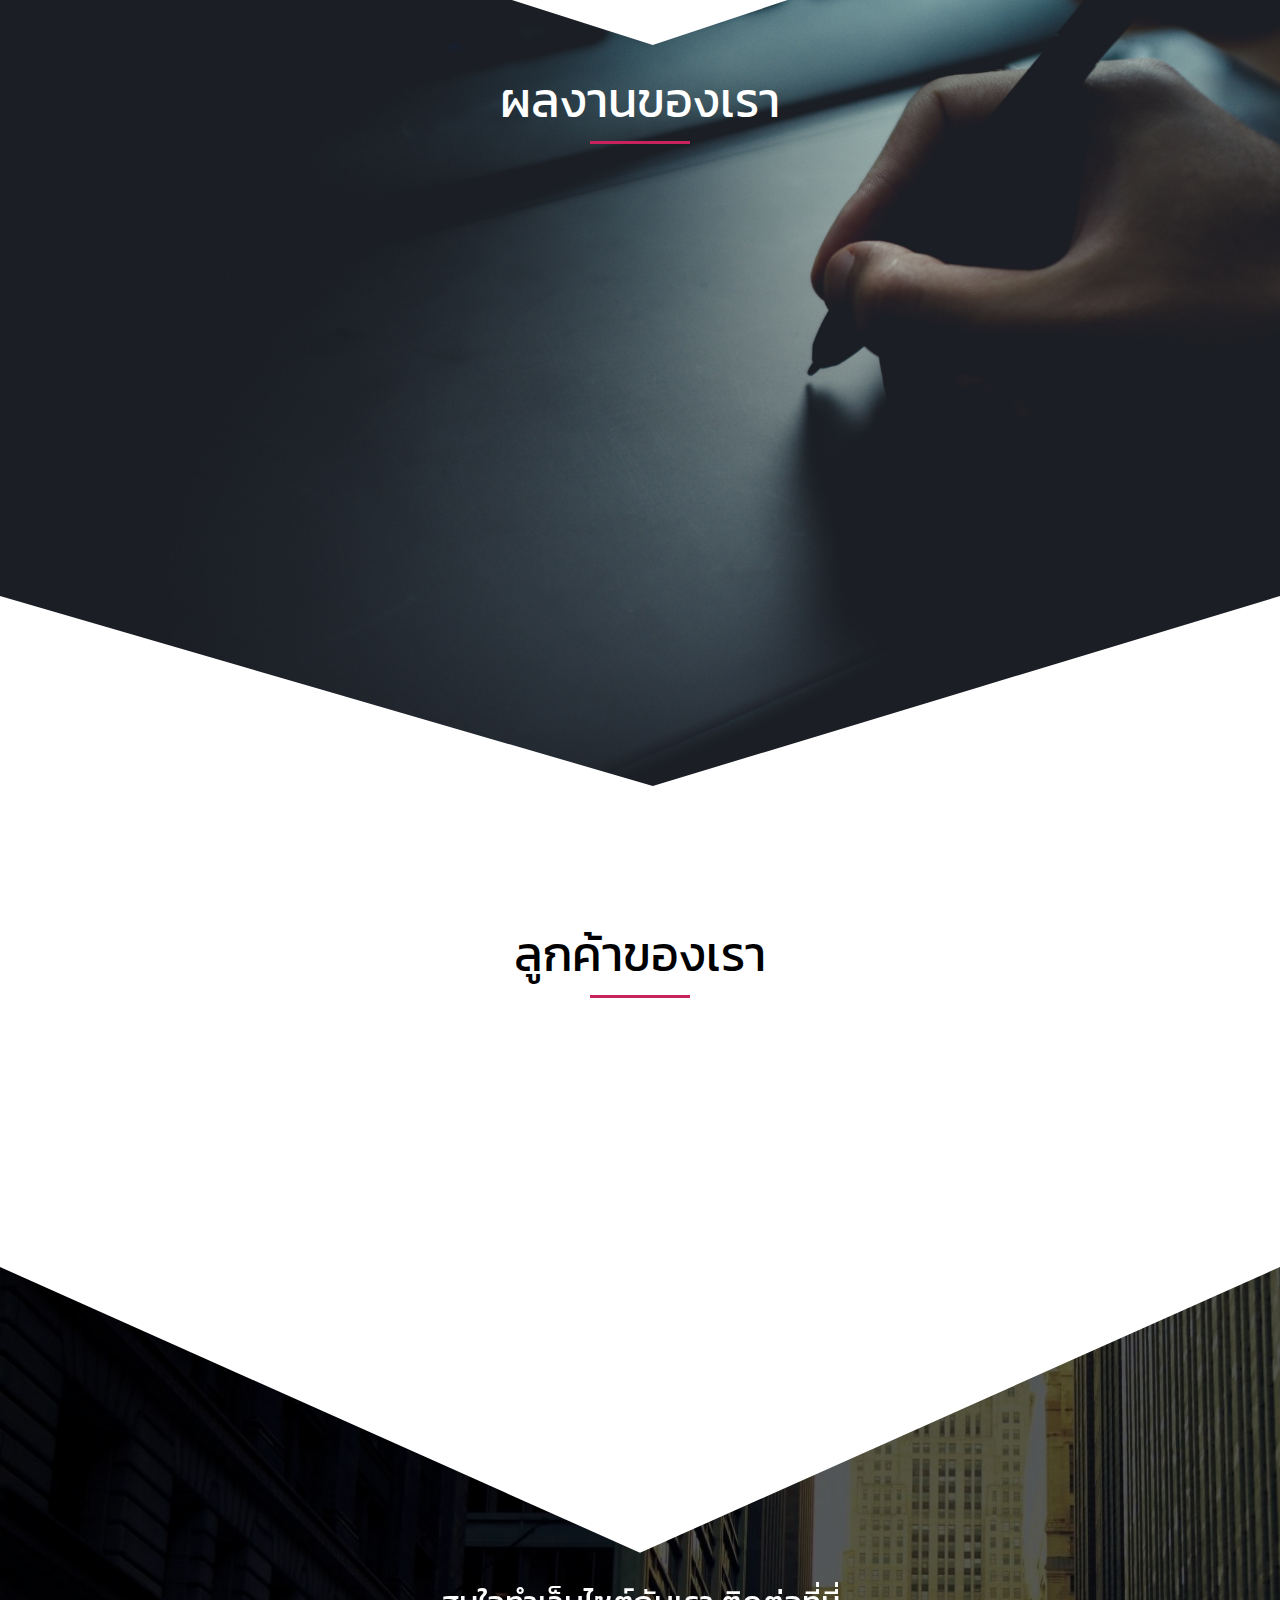
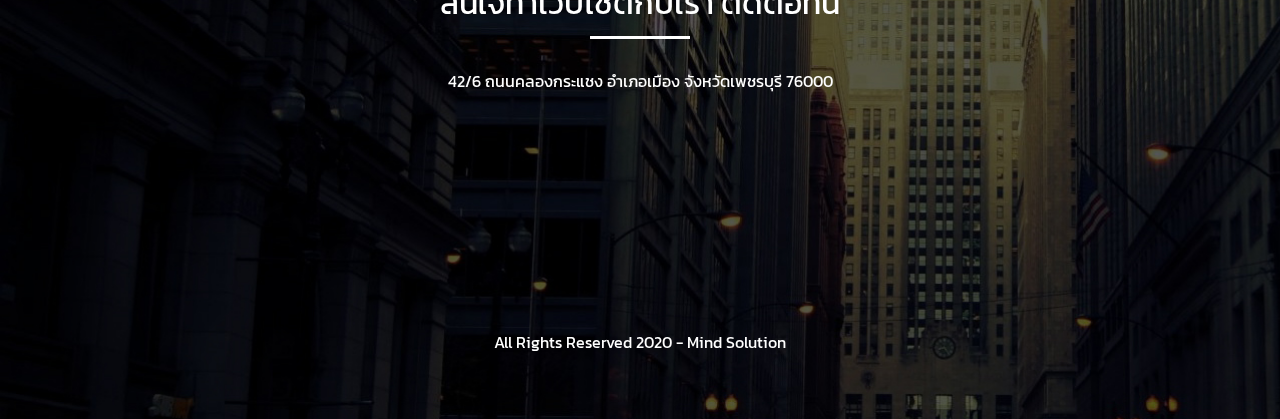
==== commit c7963aab: "26Jan fix" ====
--- a/26-Jan-20/index.html
+++ b/26-Jan-20/index.html
@@ -22,31 +22,38 @@
   </head>
 
   <body id="fullpage">
-
+    <div class="loader hidden">
+      <img src="./img/preloading.gif" alt="Preloading">
+    </div>
     <header class="section">
       <div class="container">
         <nav>
-          <div class="logo">
+          <div class="logo" data-aos="zoom-in-down">
             <img src="./img/Arrow.png" width="100px" />
           </div>
-          <ul class="menu">
+          <div class="menu-tab" data-aos="zoom-in-down">
+            <div></div>
+            <div></div>
+            <div></div>
+          </div>
+          <ul class="menu" data-aos="zoom-in-down">
             <li><a href="#section1">บริการของเรา</a></li>
-            <li><a href="#section3">ผลงาน</a></li>
-            <li><a href="#section4">ลูกค้าของเรา</a></li>
-            <li><a href="#section5">ติดต่อเรา</a></li>
+            <li><a href="#section2">ผลงาน</a></li>
+            <li><a href="#section3">ลูกค้าของเรา</a></li>
+            <li><a href="#section4">ติดต่อเรา</a></li>
           </ul>
         </nav>
-        <div class="header_title">
+        <div class="header_title" data-aos="fade-up">
           <div class="text">
             <h1
               class="typewrite"
               data-period="2000"
-              data-type='[ "Hi, I am Mind Solution", "I am Creative.", "I Love Design.", "I Love to Develop." ]'
+              data-type='[ "Hi, I am MindSolution", "I am Creative.", "I Love Design.", "I Love to Develop." ]'
             >
               <span class="wrap"> </span>
             </h1>
           </div>
-          <div class="getstarted">
+          <div class="getstarted" data-aos="fade-up">
             <a href="#section1" class="getstarted">Get Started !</a>
           </div>
         </div>
@@ -92,12 +99,12 @@
         </div>
       </div>
     </section>
-    <section class="ourportfolio section">
+    <section class="ourportfolio section" id="section2">
       <div class="container">
         <div class="ourportfolio_header">
           <p>ผลงานของเรา</p>
         </div>
-        <div class="ourportfolio_content">
+        <div class="ourportfolio_content" data-aos="zoom-in">
           <div class="owl-carousel owl-theme">
             <div>
               <img src="./img/work/student.png" width="100%" height="250px" />
@@ -113,7 +120,7 @@
       </div>
     </section>
 
-    <section class="ourteam section" id="section4">
+    <section class="ourteam section" id="section3">
       <div class="container">
         <div class="ourteam_header">
           <p>ลูกค้าของเรา</p>
@@ -126,7 +133,7 @@
       </div>
     </section>
 
-    <section class="contactus section">
+    <section class="contactus section" id="section4">
       <div class="container">
         <div class="contactus_header">
           <p>สนใจทำเว็บไซต์กับเรา ติดต่อที่นี่</p>
@@ -137,7 +144,7 @@
           </address>
 
           <div class="contactus_container">
-              <div class="contactus_items">
+              <div class="contactus_items" data-aos="zoom-in">
                   <div class="contactus_item_pic">
                     <img src="./img/phone.png" />
                   </div>
@@ -146,22 +153,22 @@
                     <p>083-807-0808</p>
                   </div>
               </div>
-              <div class="contactus_items">
+              <div class="contactus_items" data-aos="zoom-in">
                   <div class="contactus_item_pic">
                     <img src="./img/mail.png" />
                   </div>
                   <div class="contactus_item_content">
                     <span>อีเมล์</span>
-                    <p>mindsolution@gmail.com</p>
-                  </div>
-              </div>
-              <div class="contactus_items">
+                    <p>mindsolution.contact@gmail.com</p>
+                  </div>
+              </div>
+              <div class="contactus_items" data-aos="zoom-in">
                   <div class="contactus_item_pic">
                     <img src="./img/fb.png" />
                   </div>
                   <div class="contactus_item_content">
                     <span>Facebook</span>
-                    <p>@Mindsolution</p>
+                    <p>@MindSolutionCompany</p>
                   </div>
               </div>
           </div>
@@ -172,6 +179,7 @@
       </div>
     </section>
 
+    <script src="./js/preload.js"></script>
     <script src="./js/typewrite.js"></script>
     <script src="https://cdnjs.com/libraries/fullPage.js"></script>
     <script src="https://code.jquery.com/jquery-3.3.1.js"></script>
--- a/26-Jan-20/css/style.css
+++ b/26-Jan-20/css/style.css
@@ -49,6 +49,36 @@
 	border-collapse: collapse;
 	border-spacing: 0;
 }
+
+.loader {
+    position: fixed;
+    z-index: 99;
+    top: 0;
+    left: 0;
+    width: 100%;
+    height: 100%;
+    background: white;
+    display: flex;
+    justify-content: center;
+    align-items: center;
+}
+
+.loader > img {
+    width: 20%;
+}
+
+.loader.hidden {
+    animation: fadeOut 2s;
+    animation-fill-mode: forwards;
+}
+
+@keyframes fadeOut {
+    100% {
+        opacity: 0;
+        visibility: hidden;
+    }
+}
+
 .container {
     max-width: 1173px;
     width: 98%;
@@ -58,7 +88,7 @@
 header {
     width: 100%;
     height: 950px;
-    background: url('../img/code.jpg') no-repeat;
+    background: url('../img/mac-min.jpg') no-repeat;
     opacity: 0.9;
     clip-path: polygon(0 78%, 0 0, 100% 0, 100% 80%, 50% 100%);
     background-size: cover;
@@ -81,6 +111,7 @@
 
 nav ul.menu li a {
     color: #fff;
+    text-shadow: 2px 2px 4px #000000;
     text-decoration: none;
     transition: .2s;
 }
@@ -134,6 +165,7 @@
 
 .services_header {
     margin-top: 4em;
+    text-shadow: 1x 1px 3px #000000;
 }
 
 .services_header h4 {
@@ -179,7 +211,7 @@
 .ourportfolio {
     width: 100%;
     height: 950px;
-    background: url('../img/macbook.jpg') no-repeat;
+    background: url('../img/working.jpg') no-repeat;
     clip-path: polygon(100% 80%, 51% 100%, 0 80%, 0 0, 51% 22%, 100% 0);
     background-size: cover;
 }
@@ -189,6 +221,7 @@
     text-align: center;
     font-size: 3em;
     position: relative;
+    color: white;
 }
 
 .ourportfolio_header p:before {
@@ -230,6 +263,10 @@
     bottom: -20px;
 }
 
+.ourteam_content {
+    padding: 45px;
+}
+
 .ourteam_items {
     margin-top: 24px;
     display: flex;
@@ -280,10 +317,11 @@
     width: 100%;
     margin-top: 2em;
     display: flex;
-    justify-content: space-between;
+    justify-content: space-around;;
 }
 .contactus_items {
     color: white;
+    width: 11em;
 }
 .contactus_items .contactus_item_pic {
     display: flex;
